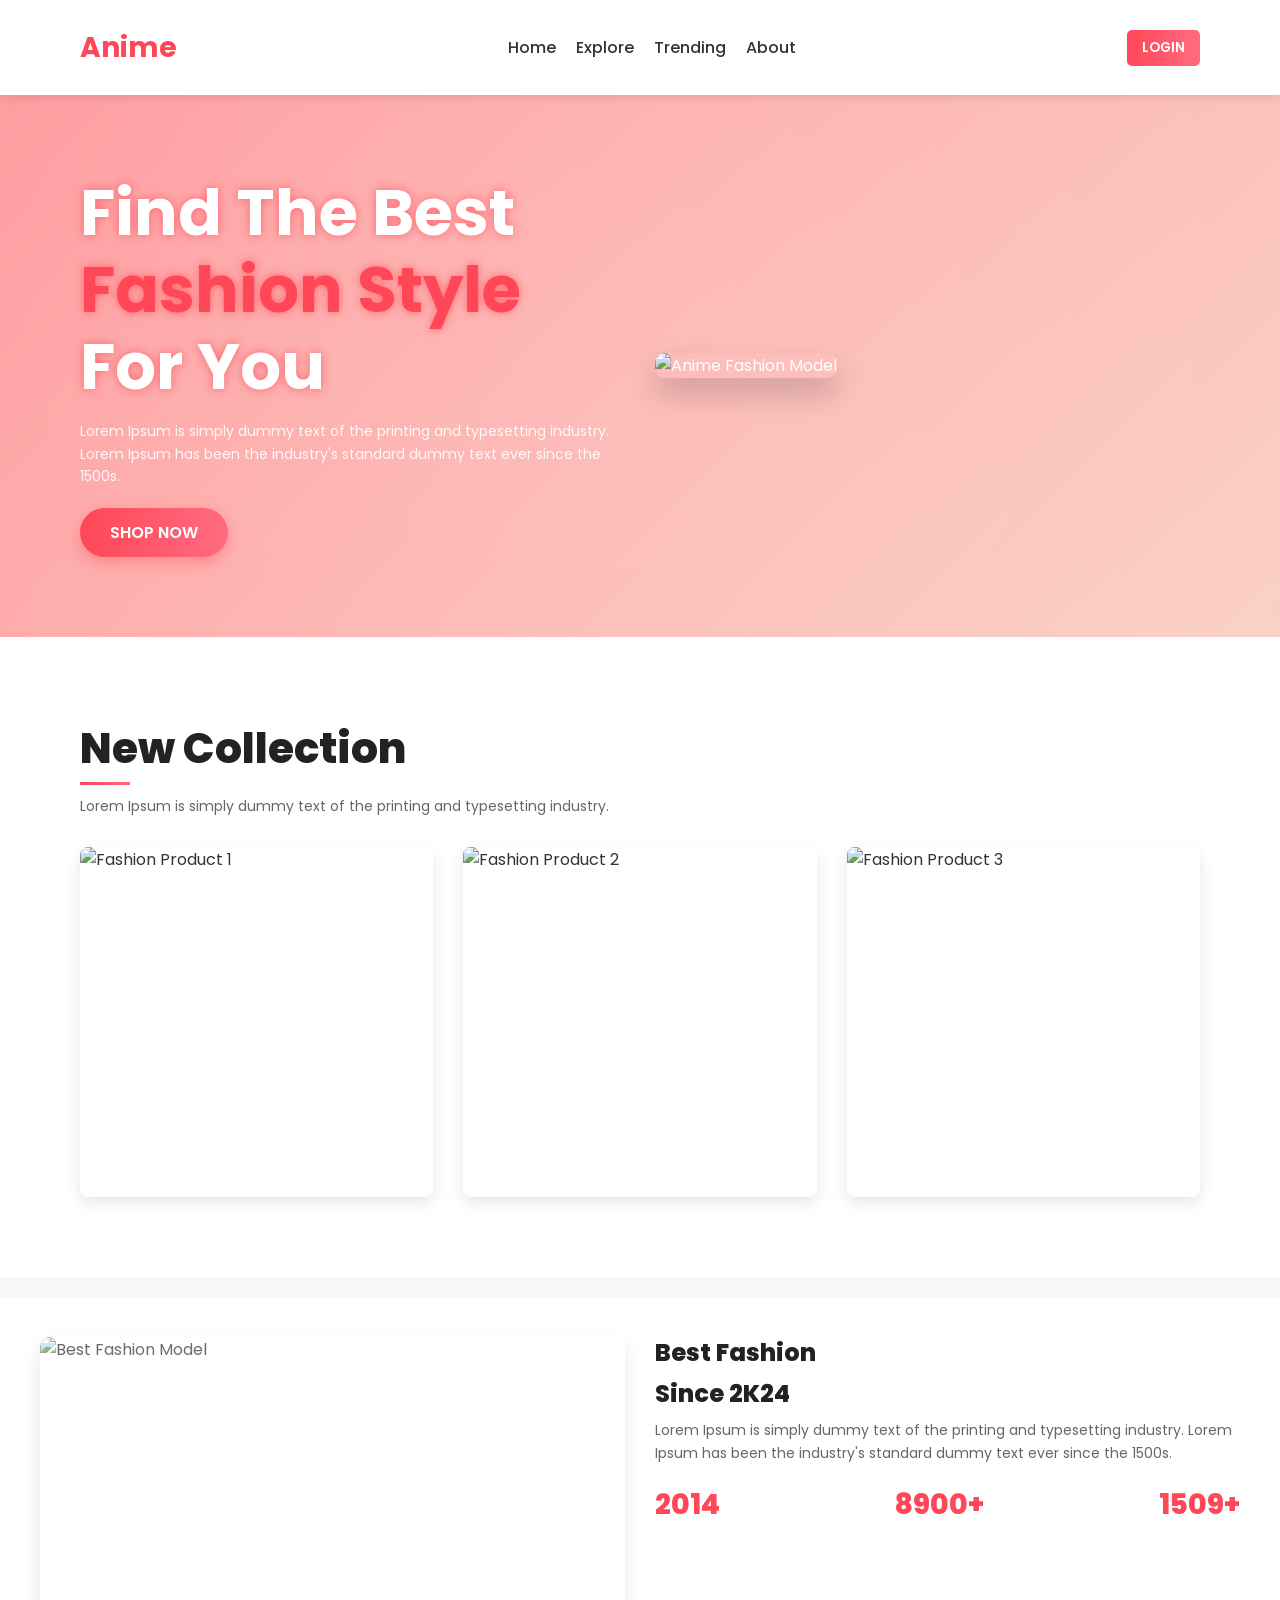
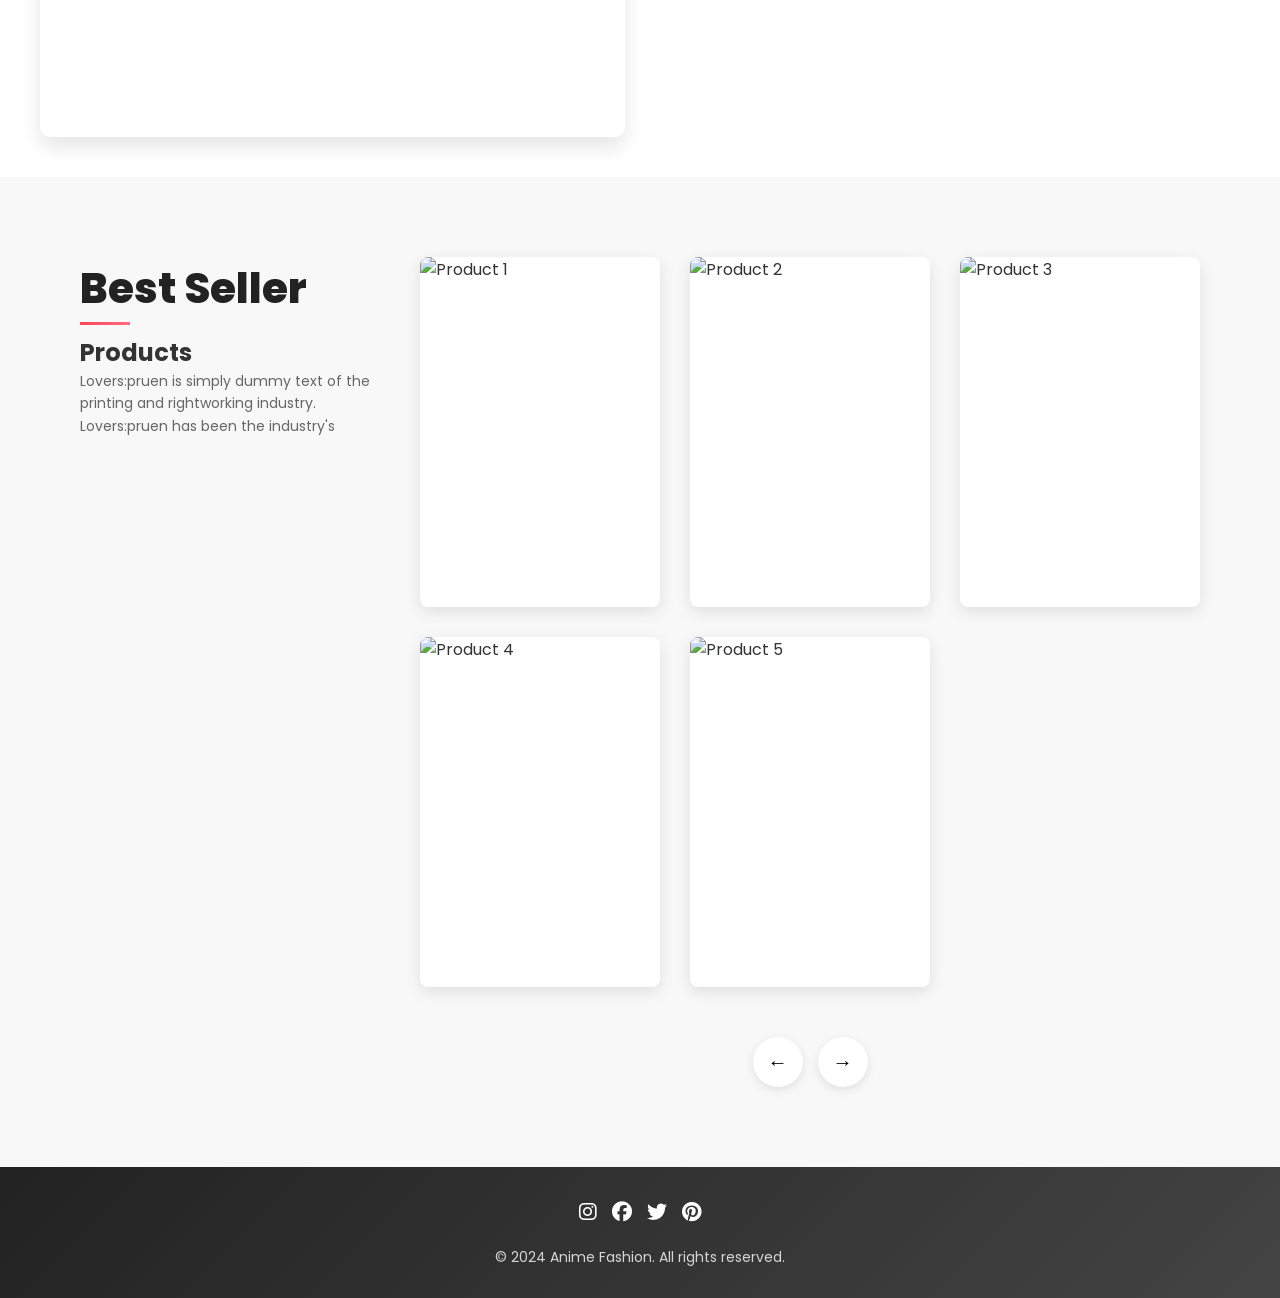
==== animation e-commerce/index.html @ b2300fda "Add files via upload" ====
<!DOCTYPE html>
<html lang="en">
<head>
    <meta charset="UTF-8">
    <meta name="viewport" content="width=device-width, initial-scale=1.0">
    <title>Anime Fashion</title>
    <link rel="stylesheet" href="https://cdnjs.cloudflare.com/ajax/libs/font-awesome/6.4.0/css/all.min.css">
    <link href="https://fonts.googleapis.com/css2?family=Poppins:wght@300;400;500;600;700&display=swap" rel="stylesheet">
    <style>
        /* ====== BASE STYLES ====== */
        * {
            margin: 0;
            padding: 0;
            box-sizing: border-box;
            font-family: "Poppins", sans-serif;
        }

        body {
            background-color: #f8f8f8;
            color: #333;
            overflow-x: hidden;
        }

        /* ====== NAVIGATION ====== */
        .navbar {
            display: flex;
            justify-content: space-between;
            align-items: center;
            padding: 20px;
            background-color: #fff;
            box-shadow: 0 2px 10px rgba(0, 0, 0, 0.1);
            position: relative;
            z-index: 1000;
        }

        .logo {
            font-size: 24px;
            font-weight: 700;
            color: #ff4757;
            animation: logoPulse 2s infinite;
        }

        @keyframes logoPulse {
            0%, 100% { transform: scale(1); }
            50% { transform: scale(1.05); }
        }

        .nav-links {
            display: none;
            flex-direction: column;
            position: absolute;
            top: 70px;
            left: 0;
            width: 100%;
            background-color: white;
            padding: 20px;
            box-shadow: 0 5px 10px rgba(0, 0, 0, 0.1);
            z-index: 100;
        }

        .nav-links.active {
            display: flex;
        }

        .nav-links a {
            text-decoration: none;
            color: #333;
            font-weight: 500;
            padding: 10px 0;
            transition: all 0.3s;
            position: relative;
        }

        .nav-links a::after {
            content: '';
            position: absolute;
            bottom: 0;
            left: 0;
            width: 0;
            height: 2px;
            background-color: #ff4757;
            transition: width 0.3s;
        }

        .nav-links a:hover {
            color: #ff4757;
        }

        .nav-links a:hover::after {
            width: 100%;
        }

        .login-btn {
            padding: 8px 15px;
            background: linear-gradient(90deg, #ff4757, #ff6b81);
            color: white;
            border: none;
            border-radius: 5px;
            font-weight: 600;
            cursor: pointer;
            transition: all 0.3s;
            position: relative;
            overflow: hidden;
            z-index: 1;
        }

        .login-btn::before {
            content: '';
            position: absolute;
            top: 0;
            left: -100%;
            width: 100%;
            height: 100%;
            background: linear-gradient(90deg, transparent, rgba(255,255,255,0.4), transparent);
            transition: 0.5s;
        }

        .login-btn:hover::before {
            left: 100%;
        }

        .hamburger {
            display: block;
            cursor: pointer;
            font-size: 24px;
            transition: transform 0.3s;
        }

        .hamburger:hover {
            transform: rotate(90deg);
        }

        /* ====== HERO SECTION ====== */
        .hero {
            display: flex;
            flex-direction: column;
            padding: 40px 20px;
            background: linear-gradient(135deg, #ff9a9e 0%, #fad0c4 100%);
            color: white;
            text-align: center;
            position: relative;
            overflow: hidden;
        }

        .hero::before {
            content: '';
            position: absolute;
            top: -50%;
            left: -50%;
            width: 200%;
            height: 200%;
            background: radial-gradient(circle, rgba(255,255,255,0.1) 0%, rgba(255,255,255,0) 70%);
            animation: bubble 15s infinite linear;
        }

        @keyframes bubble {
            0% { transform: translate(0, 0); }
            25% { transform: translate(-5%, -5%); }
            50% { transform: translate(-10%, 0); }
            75% { transform: translate(-5%, 5%); }
            100% { transform: translate(0, 0); }
        }

        .hero-content {
            margin-bottom: 30px;
            position: relative;
            z-index: 2;
        }

        .hero-content h1 {
            font-size: 36px;
            font-weight: 700;
            line-height: 1.2;
            margin-bottom: 15px;
            animation: floatText 3s ease-in-out infinite;
            text-shadow: 0 0 10px rgba(255, 71, 87, 0.7);
        }

        @keyframes floatText {
            0%, 100% { transform: translateY(0); }
            50% { transform: translateY(-10px); }
        }

        .hero-content h1 span {
            color: #ff4757;
            animation: glow 2s ease-in-out infinite alternate;
        }

        @keyframes glow {
            from { text-shadow: 0 0 5px #ff4757, 0 0 10px #ff4757; }
            to { text-shadow: 0 0 15px #ff4757, 0 0 20px #ff6b81; }
        }

        .hero-text {
            font-size: 14px;
            line-height: 1.6;
            margin-bottom: 20px;
            color: #fff;
            opacity: 0.9;
        }

        .shop-btn {
            padding: 12px 30px;
            background: linear-gradient(90deg, #ff4757, #ff6b81);
            color: white;
            border: none;
            border-radius: 30px;
            font-size: 16px;
            font-weight: 600;
            cursor: pointer;
            transition: all 0.3s;
            position: relative;
            overflow: hidden;
            z-index: 1;
            box-shadow: 0 5px 15px rgba(255, 71, 87, 0.4);
        }

        .shop-btn::before {
            content: '';
            position: absolute;
            top: 0;
            left: -100%;
            width: 100%;
            height: 100%;
            background: linear-gradient(90deg, transparent, rgba(255,255,255,0.4), transparent);
            transition: 0.5s;
        }

        .shop-btn:hover {
            transform: translateY(-3px);
            box-shadow: 0 8px 20px rgba(255, 71, 87, 0.6);
        }

        .shop-btn:hover::before {
            left: 100%;
        }

        .hero-image {
            border-radius: 10px;
            max-width: 100%;
            height: auto;
            animation: float 3s ease-in-out infinite;
            box-shadow: 0 15px 30px rgba(0, 0, 0, 0.2);
            transform-style: preserve-3d;
            transition: all 0.5s;
        }

        @keyframes float {
            0%, 100% { transform: translateY(0) rotate(0deg); }
            50% { transform: translateY(-20px) rotate(2deg); }
        }

        /* ====== NEW COLLECTION ====== */
        .collection-container {
            padding: 40px 20px;
            background-color: white;
            position: relative;
        }

        .collection-container::before {
            content: '';
            position: absolute;
            top: 0;
            left: 0;
            width: 100%;
            height: 100%;
            background: url('https://www.transparenttextures.com/patterns/light-paper-fibers.png');
            opacity: 0.05;
            z-index: 0;
        }

        .collection-header {
            position: relative;
            z-index: 1;
        }

        .section-title {
            font-size: 28px;
            font-weight: 800;
            color: #222;
            margin-bottom: 15px;
            position: relative;
            display: inline-block;
        }

        .section-title::after {
            content: '';
            position: absolute;
            bottom: -5px;
            left: 0;
            width: 50px;
            height: 3px;
            background: linear-gradient(90deg, #ff4757, #ff6b81);
            animation: underlineGrow 1.5s infinite alternate;
        }

        @keyframes underlineGrow {
            from { width: 50px; }
            to { width: 100px; }
        }

        .section-description {
            font-size: 14px;
            color: #666;
            line-height: 1.6;
            margin-bottom: 30px;
        }

        .product-gallery {
            display: grid;
            grid-template-columns: 1fr;
            gap: 20px;
            position: relative;
            z-index: 1;
        }

        .product-card {
            position: relative;
            overflow: hidden;
            border-radius: 8px;
            box-shadow: 0 5px 15px rgba(0, 0, 0, 0.1);
            transition: all 0.5s;
            background: white;
        }

        .product-image-container {
            position: relative;
            height: 250px;
            overflow: hidden;
        }

        .product-image {
            width: 100%;
            height: 100%;
            object-fit: cover;
            transition: transform 0.5s;
        }

        .product-card:hover {
            transform: translateY(-10px);
            box-shadow: 0 15px 30px rgba(0, 0, 0, 0.2);
        }

        .product-card:hover .product-image {
            transform: scale(1.1);
        }

        .sheer-more-overlay {
            position: absolute;
            bottom: 0;
            left: 0;
            right: 0;
            background: rgba(0, 0, 0, 0.7);
            padding: 10px;
            display: flex;
            justify-content: center;
            transform: translateY(100%);
            transition: transform 0.3s;
        }

        .product-card:hover .sheer-more-overlay {
            transform: translateY(0);
        }

        .sheer-btn {
            padding: 6px 12px;
            background: linear-gradient(90deg, #ff4757, #ff6b81);
            color: white;
            border: none;
            border-radius: 4px;
            font-weight: 600;
            cursor: pointer;
            transition: all 0.3s;
        }

        .sheer-btn:hover {
            transform: scale(1.05);
            box-shadow: 0 3px 10px rgba(255, 71, 87, 0.4);
        }

        /* ====== BEST FASHION SECTION ====== */
        .best-fashion-section {
            display: flex;
            flex-direction: column;
            padding: 30px 20px;
            background-color: white;
            margin-top: 20px;
            position: relative;
            overflow: hidden;
        }

        .best-fashion-section::before {
            content: '';
            position: absolute;
            top: 0;
            left: 0;
            width: 100%;
            height: 100%;
            background: url('https://www.transparenttextures.com/patterns/diamond-upholstery.png');
            opacity: 0.03;
            z-index: 0;
        }

        .fashion-model {
            width: 100%;
            height: 300px;
            border-radius: 10px;
            overflow: hidden;
            margin-bottom: 20px;
            position: relative;
            box-shadow: 0 10px 20px rgba(0, 0, 0, 0.1);
        }

        .fashion-model::before {
            content: '';
            position: absolute;
            top: 0;
            left: 0;
            width: 100%;
            height: 100%;
            background: linear-gradient(
                45deg,
                rgba(255, 255, 255, 0) 0%,
                rgba(255, 255, 255, 0.3) 50%,
                rgba(255, 255, 255, 0) 100%
            );
            animation: shine 3s infinite;
            z-index: 1;
        }

        @keyframes shine {
            0% { transform: translateX(-100%) skew(-20deg); }
            100% { transform: translateX(100%) skew(-20deg); }
        }

        .model-image {
            width: 100%;
            height: 100%;
            object-fit: cover;
            transition: transform 0.5s;
        }

        .fashion-model:hover .model-image {
            transform: scale(1.05);
        }

        .fashion-tag {
            position: relative;
            z-index: 1;
        }

        .tag-line {
            font-size: 24px;
            font-weight: 800;
            color: #222;
            margin-bottom: 10px;
            line-height: 1.3;
            animation: textGlow 2s infinite alternate;
        }

        @keyframes textGlow {
            from { text-shadow: 0 0 5px rgba(255, 71, 87, 0.3); }
            to { text-shadow: 0 0 10px rgba(255, 71, 87, 0.5); }
        }

        .tag-description {
            font-size: 14px;
            color: #666;
            line-height: 1.6;
            margin-bottom: 20px;
        }

        .stats {
            display: flex;
            justify-content: space-between;
        }

        .stat-item {
            font-size: 20px;
            font-weight: 800;
            color: #ff4757;
            animation: pulse 2s infinite ease-in-out;
        }

        @keyframes pulse {
            0%, 100% { transform: scale(1); }
            50% { transform: scale(1.1); }
        }

        /* ====== BEST SELLER SECTION ====== */
        .best-seller-container {
            padding: 30px 20px;
            background-color: #f8f8f8;
            position: relative;
        }

        .best-seller-container::before {
            content: '';
            position: absolute;
            top: 0;
            left: 0;
            width: 100%;
            height: 100%;
            background: url('https://www.transparenttextures.com/patterns/cartographer.png');
            opacity: 0.05;
            z-index: 0;
        }

        .best-seller-section {
            text-align: center;
            margin-bottom: 30px;
            position: relative;
            z-index: 1;
        }

        .product-slider {
            display: flex;
            overflow-x: auto;
            gap: 15px;
            padding-bottom: 20px;
            scroll-snap-type: x mandatory;
            position: relative;
            z-index: 1;
        }

        .product-item {
            min-width: 80%;
            scroll-snap-align: start;
            background: white;
            border-radius: 8px;
            overflow: hidden;
            box-shadow: 0 5px 15px rgba(0, 0, 0, 0.1);
            transition: all 0.3s;
        }

        .product-item:hover {
            transform: translateY(-5px);
            box-shadow: 0 10px 25px rgba(0, 0, 0, 0.15);
        }

        .product-image {
            width: 100%;
            height: 200px;
            object-fit: cover;
        }

        .slider-nav {
            display: none;
        }

        /* ====== FOOTER ====== */
        footer {
            background: linear-gradient(135deg, #222, #444);
            color: white;
            padding: 30px 20px;
            text-align: center;
        }

        .footer-content {
            display: flex;
            flex-direction: column;
            gap: 20px;
        }

        .social-links {
            display: flex;
            justify-content: center;
            gap: 15px;
        }

        .social-links a {
            color: white;
            font-size: 20px;
            transition: all 0.3s;
        }

        .social-links a:hover {
            color: #ff6b81;
            transform: translateY(-3px);
        }

        .copyright {
            font-size: 14px;
            opacity: 0.8;
        }

        /* ====== TABLET STYLES (768px and up) ====== */
        @media (min-width: 768px) {
            .hamburger {
                display: none;
            }

            .nav-links {
                display: flex;
                flex-direction: row;
                position: static;
                width: auto;
                background: none;
                box-shadow: none;
                padding: 0;
                gap: 20px;
            }

            .navbar {
                padding: 25px 40px;
            }

            .logo {
                font-size: 28px;
            }

            .hero {
                flex-direction: row;
                align-items: center;
                text-align: left;
                padding: 60px 40px;
            }

            .hero-content {
                flex: 1;
                margin-bottom: 0;
                padding-right: 30px;
            }

            .hero-content h1 {
                font-size: 48px;
            }

            .hero-right {
                flex: 1;
            }

            .hero-image {
                max-width: 90%;
            }

            .product-gallery {
                grid-template-columns: repeat(2, 1fr);
            }

            .best-fashion-section {
                flex-direction: row;
                gap: 30px;
                padding: 40px;
            }

            .fashion-model {
                width: 50%;
                height: 400px;
                margin-bottom: 0;
            }

            .fashion-tag {
                width: 50%;
            }

            .product-item {
                min-width: 45%;
            }

            .stats {
                justify-content: flex-start;
                gap: 30px;
            }
        }

        /* ====== DESKTOP STYLES (1024px and up) ====== */
        @media (min-width: 1024px) {
            .navbar {
                padding: 25px 80px;
            }

            .hero {
                padding: 80px;
            }

            .hero-content h1 {
                font-size: 64px;
            }

            .collection-container {
                padding: 80px;
            }

            .section-title {
                font-size: 42px;
            }

            .product-gallery {
                grid-template-columns: repeat(3, 1fr);
                gap: 30px;
            }

            .product-image-container {
                height: 350px;
            }

            .best-seller-container {
                display: flex;
                gap: 40px;
                max-width: 1400px;
                margin: 0 auto;
                padding: 80px;
            }

            .best-seller-section {
                width: 300px;
                text-align: left;
                position: sticky;
                top: 40px;
                height: fit-content;
                margin-bottom: 0;
            }

            .product-slider-section {
                flex: 1;
            }

            .product-slider {
                overflow: visible;
                flex-wrap: wrap;
                justify-content: flex-start;
                gap: 30px;
            }

            .product-item {
                min-width: calc(33.33% - 20px);
                height: 350px;
            }

            .product-image {
                height: 250px;
            }

            .slider-nav {
                display: flex;
                justify-content: center;
                gap: 15px;
                margin-top: 30px;
            }

            .slider-btn {
                width: 50px;
                height: 50px;
                border-radius: 50%;
                background: white;
                border: none;
                box-shadow: 0 3px 10px rgba(0,0,0,0.1);
                cursor: pointer;
                transition: all 0.3s;
                display: flex;
                align-items: center;
                justify-content: center;
                font-size: 20px;
                font-weight: bold;
            }

            .slider-btn:hover {
                background: #ff4757;
                color: white;
                transform: translateY(-3px);
            }

            /* Premium Desktop Animations */
            .product-card {
                transform-style: preserve-3d;
                perspective: 1000px;
            }

            .product-card:hover {
                transform: perspective(1000px) rotateY(5deg) translateY(-10px);
            }

            .hero-image {
                animation: float 3s ease-in-out infinite, rotate 20s linear infinite;
            }

            @keyframes rotate {
                0% { transform: rotate(0deg); }
                100% { transform: rotate(360deg); }
            }

            .stats {
                justify-content: space-between;
            }

            .stat-item {
                font-size: 28px;
            }
        }
    </style>
</head>
<body>
    <!-- Navigation Bar -->
    <nav class="navbar">
        <div class="logo">Anime</div>
        <div class="nav-links">
            <a href="#">Home</a>
            <a href="#">Explore</a>
            <a href="#">Trending</a>
            <a href="#">About</a>
        </div>
        <button class="login-btn">LOGIN</button>
        <div class="hamburger">
            <i class="fas fa-bars"></i>
        </div>
    </nav>

    <!-- Hero Section -->
    <section class="hero">
        <div class="hero-content">
            <h1>Find The Best<br><span>Fashion Style</span><br>For You</h1>
            <p class="hero-text">
                Lorem Ipsum is simply dummy text of the printing and typesetting
                industry. Lorem Ipsum has been the industry's standard dummy text ever
                since the 1500s.
            </p>
            <button class="shop-btn">SHOP NOW</button>
        </div>
        <div class="hero-right">
            <img src="https://plus.unsplash.com/premium_photo-1683121271931-669e09a55414?q=80&w=1170&auto=format&fit=crop&ixlib=rb-4.1.0&ixid=M3wxMjA3fDB8MHxwaG90by1wYWdlfHx8fGVufDB8fHx8fA%3D%3D"
                alt="Anime Fashion Model" class="hero-image">
        </div>
    </section>

    <!-- New Collection -->
    <section class="collection-container">
        <div class="collection-header">
            <h1 class="section-title">New Collection</h1>
            <p class="section-description">Lorem Ipsum is simply dummy text of the printing and typesetting industry.</p>
        </div>
        
        <div class="product-gallery">
            <div class="product-card">
                <div class="product-image-container">
                    <img src="https://plus.unsplash.com/premium_photo-1675186049409-f9f8f60ebb5e?q=80&w=687&auto=format&fit=crop&ixlib=rb-4.1.0&ixid=M3wxMjA3fDB8MHxwaG90by1wYWdlfHx8fGVufDB8fHx8fA%3D%3D"
                        alt="Fashion Product 1" class="product-image">
                    <div class="sheer-more-overlay">
                        <button class="sheer-btn">Show More</button>
                    </div>
                </div>
            </div>
            <div class="product-card">
                <div class="product-image-container">
                    <img src="https://images.unsplash.com/photo-1716369786573-d9bfd79bce28?q=80&w=687&auto=format&fit=crop&ixlib=rb-4.1.0&ixid=M3wxMjA3fDB8MHxwaG90by1wYWdlfHx8fGVufDB8fHx8fA%3D%3D"
                        alt="Fashion Product 2" class="product-image">
                    <div class="sheer-more-overlay">
                        <button class="sheer-btn">Show More</button>
                    </div>
                </div>
            </div>
            <div class="product-card">
                <div class="product-image-container">
                    <img src="https://images.unsplash.com/photo-1617178388553-a9d022974a5c?q=80&w=880&auto=format&fit=crop&ixlib=rb-4.1.0&ixid=M3wxMjA3fDB8MHxwaG90by1wYWdlfHx8fGVufDB8fHx8fA%3D%3D"
                        alt="Fashion Product 3" class="product-image">
                    <div class="sheer-more-overlay">
                        <button class="sheer-btn">Show More</button>
                    </div>
                </div>
            </div>
        </div>
    </section>

    <!-- Best Fashion Section -->
    <section class="best-fashion-section">
        <div class="fashion-model">
            <img src="https://images.unsplash.com/photo-1612215326956-c2bb6228c72d?q=80&w=764&auto=format&fit=crop&ixlib=rb-4.1.0&ixid=M3wxMjA3fDB8MHxwaG90by1wYWdlfHx8fGVufDB8fHx8fA%3D%3D"
                alt="Best Fashion Model" class="model-image">
        </div>
        <div class="fashion-tag">
            <p class="tag-line">Best Fashion</p>
            <p class="tag-line">Since 2K24</p>
            <p class="tag-description">
                Lorem Ipsum is simply dummy text of the printing and typesetting industry. 
                Lorem Ipsum has been the industry's standard dummy text ever since the 1500s.
            </p>
            <div class="stats">
                <div class="stat-item">
                    <div class="stat-number">2014</div>
                </div>
                <div class="stat-item">
                    <div class="stat-number">8900+</div>
                </div>
                <div class="stat-item">
                    <div class="stat-number">1509+</div>
                </div>
            </div>
        </div>
    </section>

    <!-- Best Seller Section -->
    <section class="best-seller-container">
        <div class="best-seller-section">
            <h1 class="section-title">Best Seller</h1>
            <h2 class="section-subtitle">Products</h2>
            <p class="section-description">
                Lovers:pruen is simply dummy text of the printing and rightworking industry.
                Lovers:pruen has been the industry's
            </p>
        </div>
        
        <div class="product-slider-section">
            <div class="slider-container">
                <div class="product-slider">
                    <div class="product-item">
                        <img src="https://images.unsplash.com/photo-1529374255404-311a2a4f1fd9?q=80&w=1854&auto=format&fit=crop&ixlib=rb-4.1.0&ixid=M3wxMjA3fDB8MHxwaG90by1wYWdlfHx8fGVufDB8fHx8fA%3D%3D" alt="Product 1" class="product-image">
                    </div>
                    <div class="product-item">
                        <img src="https://images.unsplash.com/photo-1551232864-3f0890e580d9?q=80&w=1887&auto=format&fit=crop&ixlib=rb-4.1.0&ixid=M3wxMjA3fDB8MHxwaG90by1wYWdlfHx8fGVufDB8fHx8fA%3D%3D" alt="Product 2" class="product-image">
                    </div>
                    <div class="product-item">
                        <img src="https://images.unsplash.com/photo-1556905055-8f358a7a47b2?q=80&w=2070&auto=format&fit=crop&ixlib=rb-4.1.0&ixid=M3wxMjA3fDB8MHxwaG90by1wYWdlfHx8fGVufDB8fHx8fA%3D%3D" alt="Product 3" class="product-image">
                    </div>
                    <div class="product-item">
                        <img src="https://images.unsplash.com/photo-1556905055-8f358a7a47b2?q=80&w=2070&auto=format&fit=crop&ixlib=rb-4.1.0&ixid=M3wxMjA3fDB8MHxwaG90by1wYWdlfHx8fGVufDB8fHx8fA%3D%3D" alt="Product 4" class="product-image">
                    </div>
                    <div class="product-item">
                        <img src="https://images.unsplash.com/photo-1556905055-8f358a7a47b2?q=80&w=2070&auto=format&fit=crop&ixlib=rb-4.1.0&ixid=M3wxMjA3fDB8MHxwaG90by1wYWdlfHx8fGVufDB8fHx8fA%3D%3D" alt="Product 5" class="product-image">
                    </div>
                </div>
                
                <div class="slider-nav">
                    <button class="slider-btn" id="leftBtn">←</button>
                    <button class="slider-btn" id="rightBtn">→</button>
                </div>
            </div>
        </div>
    </section>

    <!-- Footer -->
    <footer>
        <div class="footer-content">
            <div class="social-links">
                <a href="#"><i class="fab fa-instagram"></i></a>
                <a href="#"><i class="fab fa-facebook"></i></a>
                <a href="#"><i class="fab fa-twitter"></i></a>
                <a href="#"><i class="fab fa-pinterest"></i></a>
            </div>
            <p class="copyright">© 2024 Anime Fashion. All rights reserved.</p>
        </div>
    </footer>

    <script>
        // Mobile Menu Toggle
        document.querySelector('.hamburger').addEventListener('click', function() {
            document.querySelector('.nav-links').classList.toggle('active');
        });

        // Product Slider Functionality
        const slider = document.querySelector('.product-slider');
        const leftBtn = document.getElementById('leftBtn');
        const rightBtn = document.getElementById('rightBtn');
        const productItems = document.querySelectorAll('.product-item');
        let currentIndex = 0;

        function updateSlider() {
            if (window.innerWidth >= 1024) {
                // Desktop - show 3 items at a time
                slider.style.transform = `translateX(-${currentIndex * 33.33}%)`;
            } else if (window.innerWidth >= 768) {
                // Tablet - show 2 items at a time
                slider.style.transform = `translateX(-${currentIndex * 50}%)`;
            } else {
                // Mobile - show 1 item at a time
                slider.style.transform = `translateX(-${currentIndex * 100}%)`;
            }
        }

        rightBtn.addEventListener('click', function() {
            const maxIndex = window.innerWidth >= 1024 ? productItems.length - 3 : 
                           window.innerWidth >= 768 ? productItems.length - 2 : 
                           productItems.length - 1;
            if (currentIndex < maxIndex) {
                currentIndex++;
                updateSlider();
            }
        });

        leftBtn.addEventListener('click', function() {
            if (currentIndex > 0) {
                currentIndex--;
                updateSlider();
            }
        });

        // Auto-scroll slider on desktop
        if (window.innerWidth >= 1024) {
            setInterval(() => {
                const maxIndex = productItems.length - 3;
                currentIndex = currentIndex < maxIndex ? currentIndex + 1 : 0;
                updateSlider();
            }, 3000);
        }

        // Initialize slider
        updateSlider();
    </script>
</body>
</html>
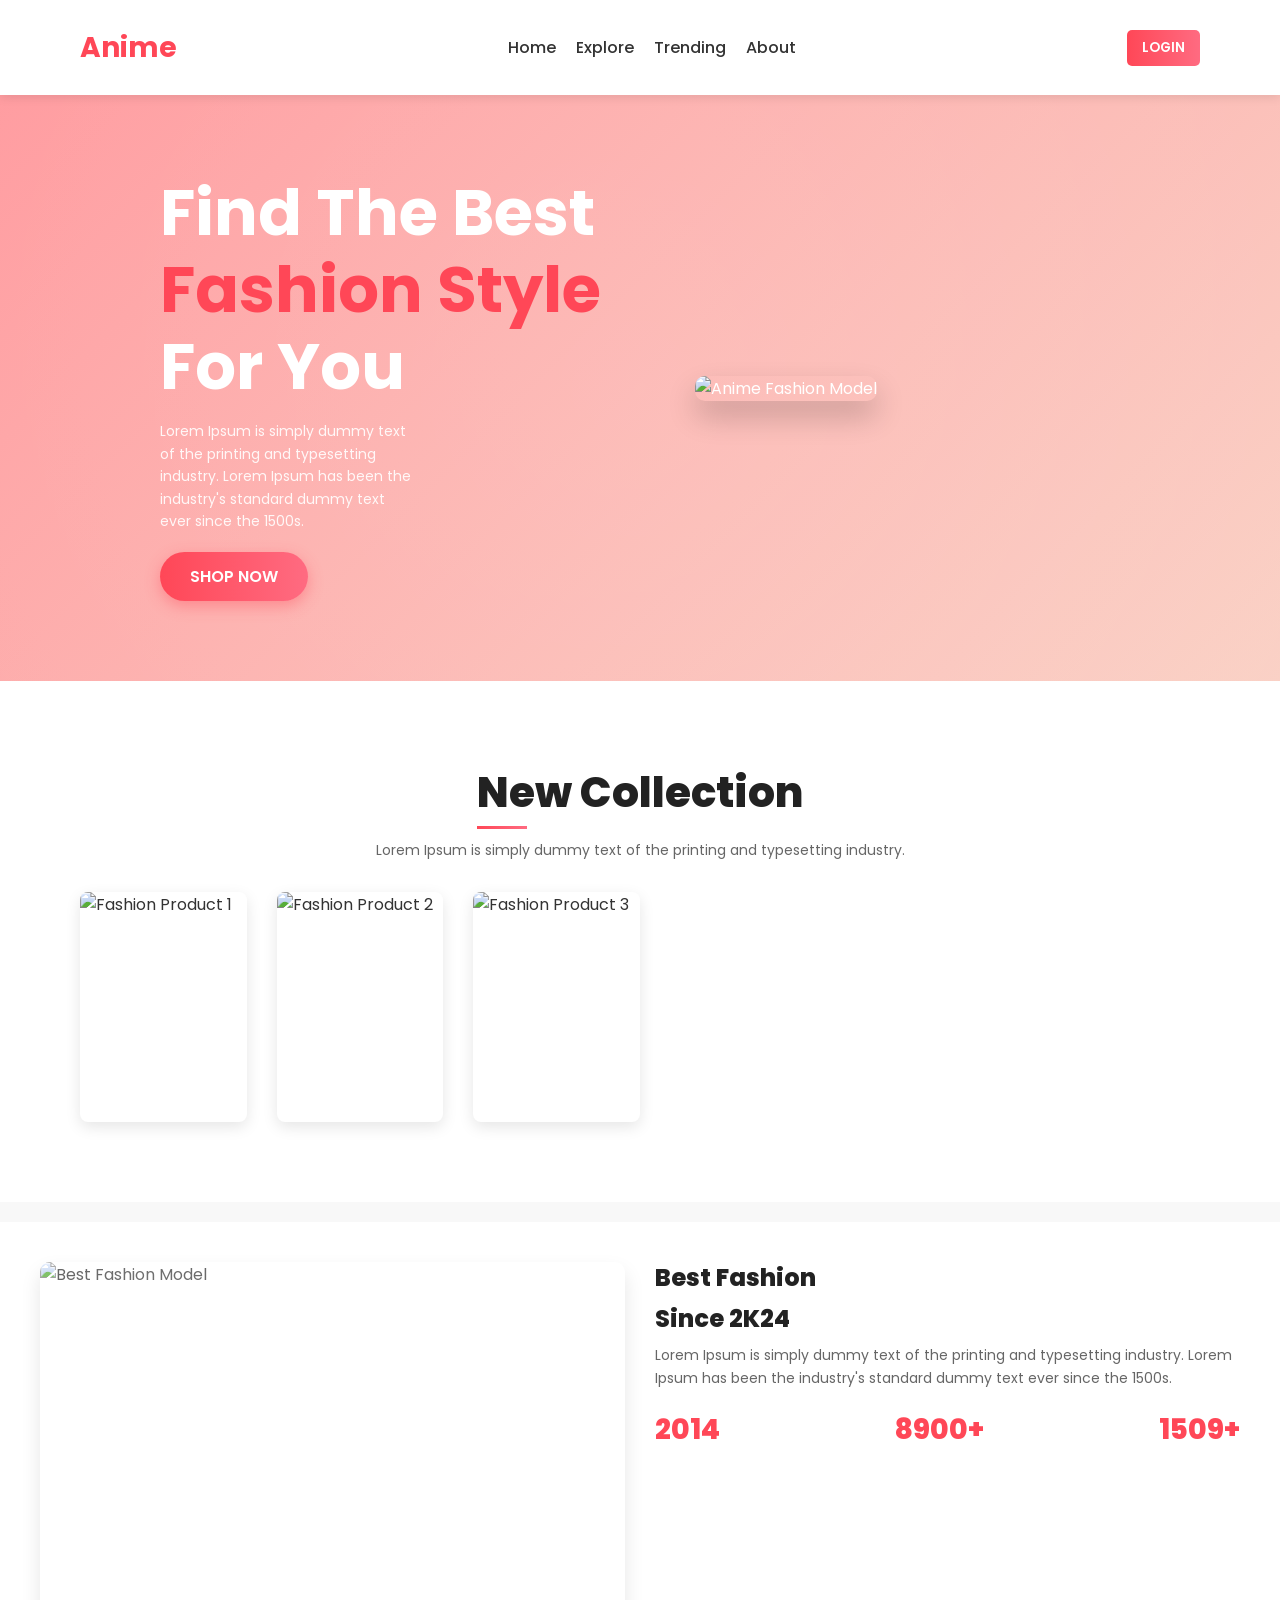
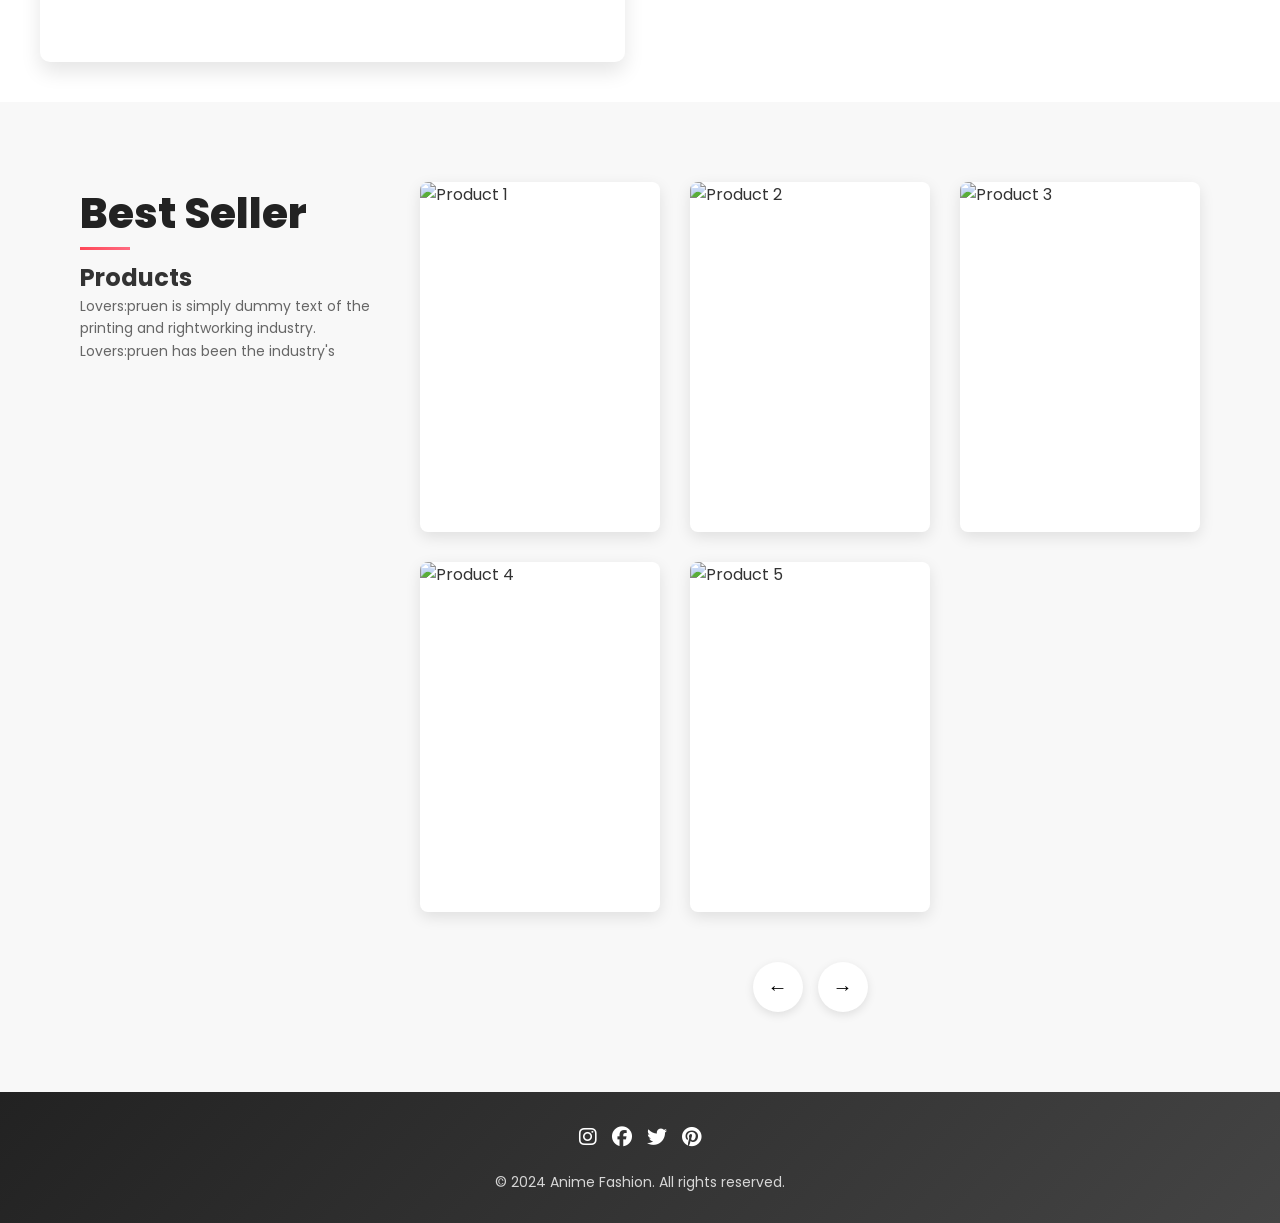
==== commit 93eb9372: "Update index.html" ====
--- a/animation e-commerce/index.html
+++ b/animation e-commerce/index.html
@@ -162,6 +162,7 @@
         }
 
         .hero-content {
+            margin-left: 80px;
             margin-bottom: 30px;
             position: relative;
             z-index: 2;
@@ -173,7 +174,6 @@
             line-height: 1.2;
             margin-bottom: 15px;
             animation: floatText 3s ease-in-out infinite;
-            text-shadow: 0 0 10px rgba(255, 71, 87, 0.7);
         }
 
         @keyframes floatText {
@@ -183,7 +183,6 @@
 
         .hero-content h1 span {
             color: #ff4757;
-            animation: glow 2s ease-in-out infinite alternate;
         }
 
         @keyframes glow {
@@ -192,6 +191,7 @@
         }
 
         .hero-text {
+            width: 50%;
             font-size: 14px;
             line-height: 1.6;
             margin-bottom: 20px;
@@ -270,6 +270,7 @@
         }
 
         .collection-header {
+            text-align: center;
             position: relative;
             z-index: 1;
         }
@@ -327,6 +328,9 @@
             position: relative;
             height: 250px;
             overflow: hidden;
+        }
+        .product-image-container img{
+            width: 100%;
         }
 
         .product-image {
@@ -685,14 +689,18 @@
             .section-title {
                 font-size: 42px;
             }
-
+            .sheer-more-overlay{
+                height: fit-content;
+            }
             .product-gallery {
+                justify-self: center;
+                width: 50%;
                 grid-template-columns: repeat(3, 1fr);
                 gap: 30px;
             }
 
             .product-image-container {
-                height: 350px;
+                height: 230px;
             }
 
             .best-seller-container {
@@ -996,4 +1004,4 @@
         updateSlider();
     </script>
 </body>
-</html>+</html>
